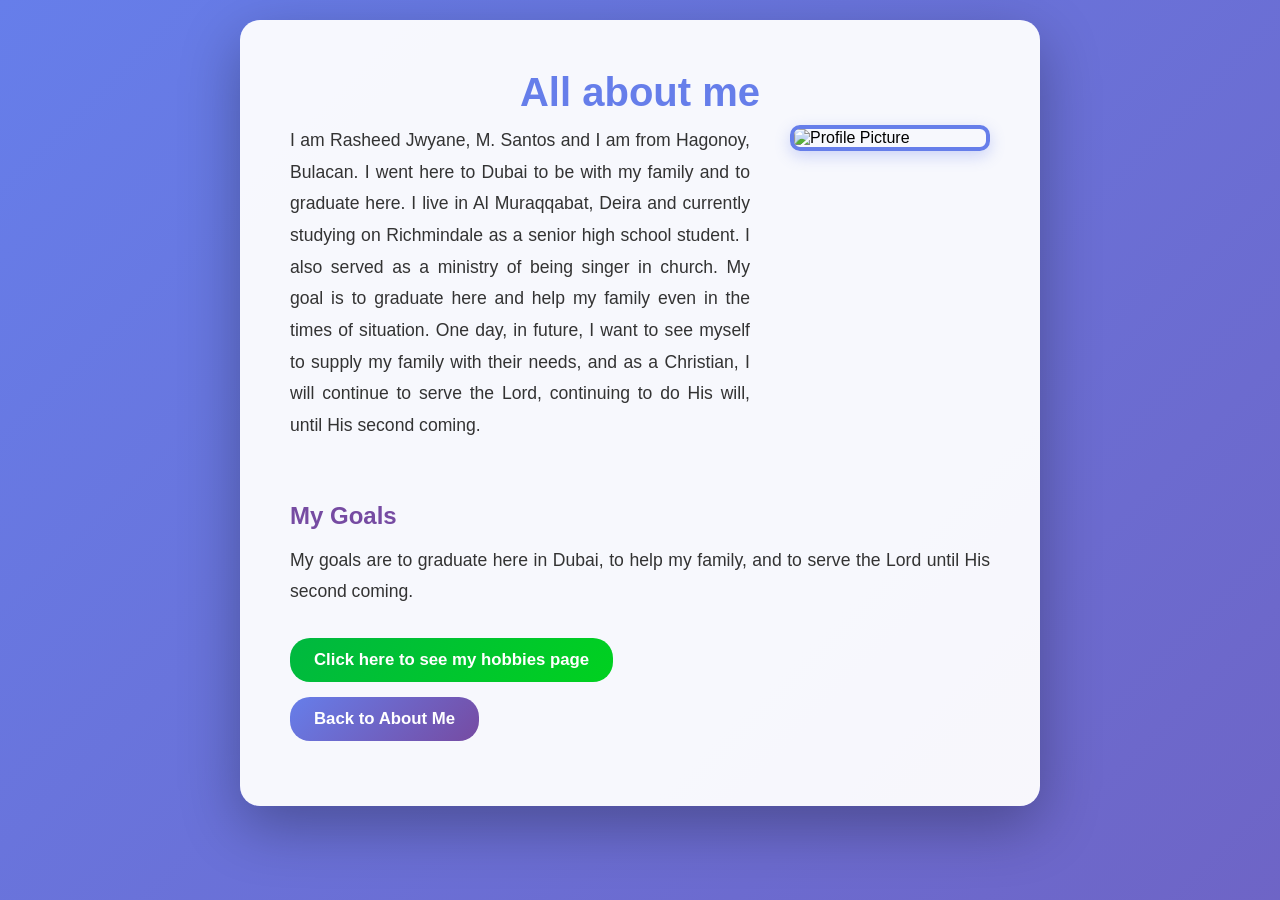
==== index2.html @ b02a63ed "Add files via upload" ====
<!DOCTYPE html>
<html lang="en">
<head>
    <link rel="stylesheet" href="index.css">
    <meta charset="UTF-8">
    <meta name="viewport" content="width=device-width, initial-scale=1.0">
    <title>About me</title>
 
</head>
<body>
    <div class="container">
        <h1>All about me</h1>
        <div class="intro-section">
            <p>I am Rasheed Jwyane, M. Santos and I am from Hagonoy, Bulacan. I went here to Dubai to be with my family and to graduate here. I live in Al Muraqqabat, Deira and currently studying on Richmindale as a senior high school student. I also served as a ministry of being singer in church. My goal is to graduate here and help my family even in the times of situation. One day, in future, I want to see myself to supply my family with their needs, and as a Christian, I will continue to serve the Lord, continuing to do His will, until His second coming.</p>
            <img src="Eggshed.png" alt="Profile Picture" class="profile-pic">
        </div>
        
        <h2>My Goals</h2>
        <p>My goals are to graduate here in Dubai, to help my family, and to serve the Lord until His second coming.</p>
        
    
 <p><button class="btn1" onclick="window.location.href='hobbiesmytashicakes.html'">Click here to see my hobbies page</button></p>
 <p><button onclick="window.location.href='index.html'">Back to About Me</button></p>
</div>
</body>
</html>
---- index.css ----
* {
            margin: 0;
            padding: 0;
            box-sizing: border-box;
        }

        body {
            font-family: 'Segoe UI', Tahoma, Geneva, Verdana, sans-serif;
            background: linear-gradient(135deg, #667eea 0%, #764ba2 50%, #667eea 100%);
            background-size: 400% 400%;
            animation: gradientTransition 8s ease infinite;
            min-height: 100vh;
            padding: 20px;
        }

        @keyframes gradientTransition {
            0% {
                background-position: 0% 50%;
            }
            50% {
                background-position: 100% 50%;
            }
            100% {
                background-position: 0% 50%;
            }
        }

        .container {
            max-width: 800px;
            margin: 0 auto;
            background: rgba(255, 255, 255, 0.95);
            padding: 50px;
            border-radius: 20px;
            box-shadow: 0 20px 60px rgba(0, 0, 0, 0.3);
        }

        h1 {
            color: #667eea;
            margin-bottom: 10px;
            font-size: 2.5em;
            text-align: center;
        }

        .intro-section {
            display: flex;
            align-items: flex-start;
            gap: 20px;
            margin-bottom: 30px;
        }

        .intro-section p {
            flex: 1;
            margin-bottom: 0;
        }

        .profile-pic {
            width: 200px;
            height: auto;
            border-radius: 10px;
            object-fit: cover;
            border: 4px solid #667eea;
            box-shadow: 0 5px 15px rgba(102, 126, 234, 0.3);
            margin: 0 auto 20px;
            display: block;
        }

        .intro-section .profile-pic {
            float: right;
            margin: 0 0 0 20px;
            flex-shrink: 0;
        }

        h2 {
            color: #764ba2;
            margin-top: 30px;
            margin-bottom: 15px;
            font-size: 1.5em;
        }

        p {
            color: #333;
            line-height: 1.8;
            font-size: 1.05em;
            margin-bottom: 15px;
            text-align: justify;
        }

        p:first-of-type {
            margin-bottom: 30px;
            font-size: 1.1em;
            font-weight: 500;
        }

        table {
            width: 100%;
            border-collapse: double;
            margin-top: 20px;
            box-shadow: 0 2px 8px rgba(0, 0, 0, 0.1);
        }

        th {
            background: linear-gradient(135deg, #667eea 0%, #764ba2 100%);
            color: white;
            padding: 12px;
            text-align: left;
            border: 2px solid #667eea;
            font-weight: bold;
        }

        td {
            padding: 12px;
            border: 2px solid #667eea;
            color: #333;
        }

        tr:hover {
            background: rgba(102, 126, 234, 0.1);
        }

        ul {
            padding-left: 30px;
            margin-top: 15px;
            margin-bottom: 20px;
            color: #333;
        }

        ul li {
            margin-bottom: 10px;
            line-height: 1.6;
        }

        button {
            background: linear-gradient(135deg, #667eea 0%, #764ba2 100%);
            color: white;
            padding: 12px 24px;
            border: none;
            border-radius: 20px;
            font-size: 1em;
            font-weight: bold;
            cursor: pointer;
            transition: transform 0.3s, box-shadow 0.3s;
        }

        button:hover {
            transform: scale(1.05);
            box-shadow: 0 5px 15px rgba(102, 75, 162, 0.4);
        }

        .btn2 {
            background: linear-gradient(135deg, #431919 0%, #1f0d0d 100%);
            display: inline-block;
            border-radius: 0;
            margin: 20px auto;
            text-align: center;
            vertical-align: middle;
            padding: 0;
        }
        .btn1 {
            background: linear-gradient(135deg, #00b840 0%, #00d11f 100%);
            display: inline-block;
            margin: 0 auto;
            width: auto;
        }
        .btn3 {
            background: linear-gradient(135deg, #efb803 0%, #b49600 100%);
            display: block;
            margin: 20px auto;
            width: fit-content;
        }
        .button-row-main {
            text-align: center;
            margin-top: 20px;
        }

        .button-row-sub {
            display: flex;
            justify-content: center;
            gap: 15px;
            margin-top: 12px;
            flex-wrap: wrap;
        }

        .btn1,
        .btn2,
        .btn3 {
            display: inline-block;
            margin: 0;
            width: auto;
            min-width: 160px;
            padding: 12px 24px;
        }

        .SBR,
        .codm {
            width: 100%;
            max-width: 300px;
            height: auto;
            display: block;
            margin: 15px auto;
            border-radius: 12px;
            box-shadow: 0 8px 20px rgba(0,0,0,0.2);
        }

        .favorites-grid {
            display: grid;
            grid-template-columns: repeat(auto-fit, minmax(200px, 1fr));
            gap: 15px;
            margin-bottom: 30px;
        }

        .favorites-grid img {
            width: 100%;
            height: 200px;
            object-fit: cover;
            border-radius: 12px;
            box-shadow: 0 8px 20px rgba(0,0,0,0.2);
            transition: transform 0.3s;
        }

        .favorites-grid img:hover {
            transform: scale(1.05);
        }
        .ukulele {
            width: 300px;
            height: auto;
            border-radius: 12px;
        }
        .phone {
            width: 300px;
            height: auto;
            border-radius: 12px;
        }
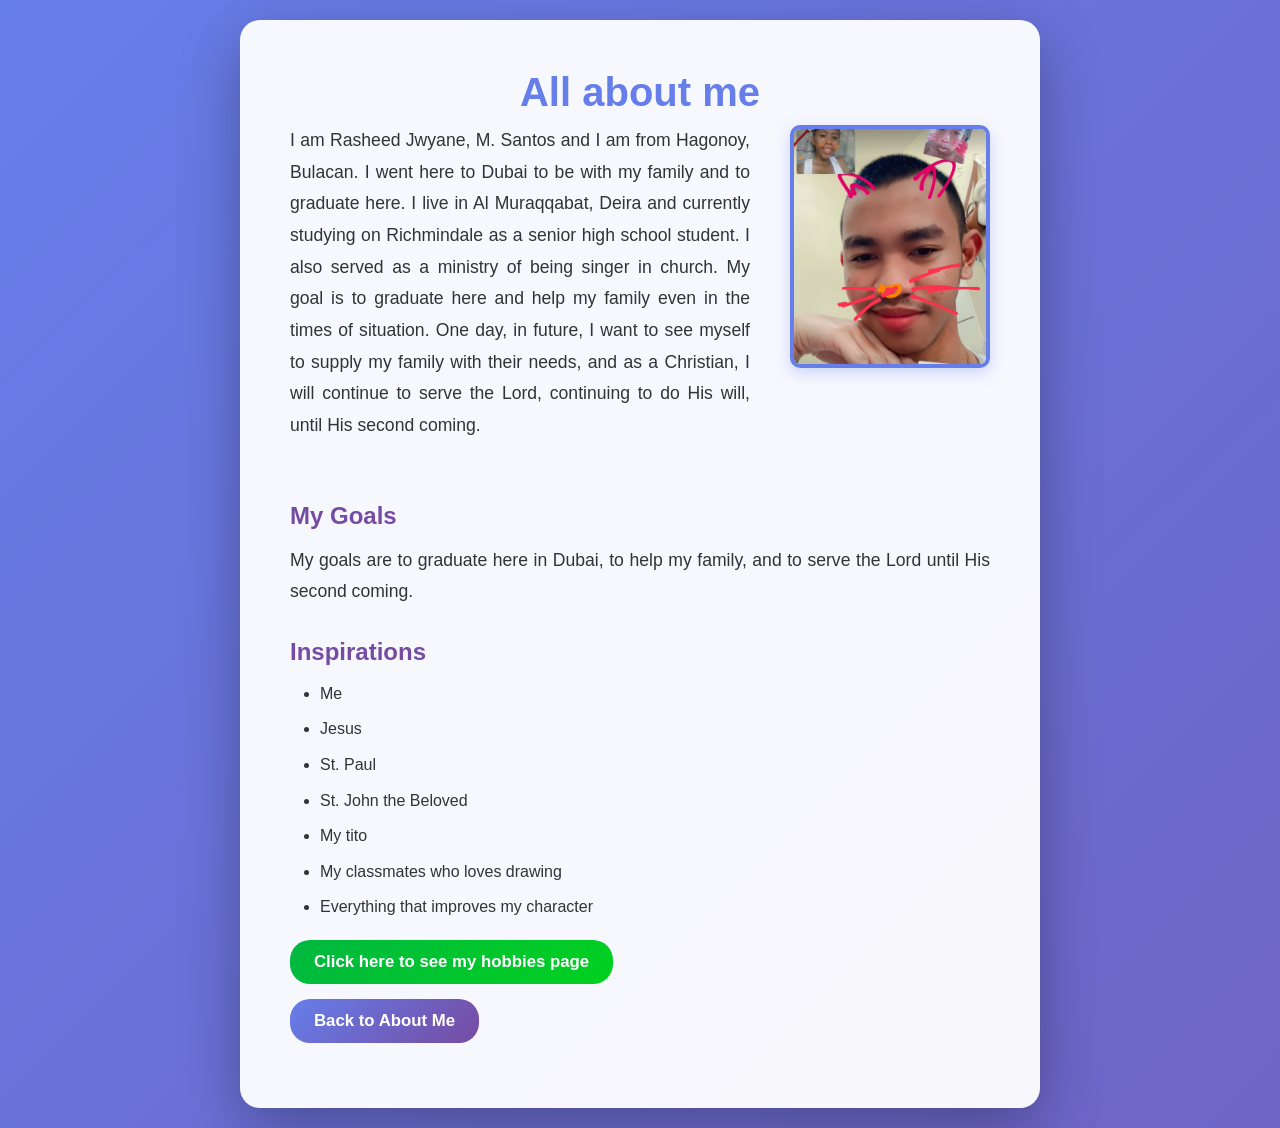
==== commit 31320a90: "Add files via upload" ====
--- a/index2.html
+++ b/index2.html
@@ -18,6 +18,17 @@
         <h2>My Goals</h2>
         <p>My goals are to graduate here in Dubai, to help my family, and to serve the Lord until His second coming.</p>
         
+
+        <h2>Inspirations</h2>
+        <ul class="inspirations-list">
+            <li>Me</li>
+            <li>Jesus</li>
+            <li>St. Paul</li>
+            <li>St. John the Beloved</li>
+            <li>My tito</li>
+            <li>My classmates who loves drawing</li>
+            <li>Everything that improves my character</li>
+        </ul>
     
  <p><button class="btn1" onclick="window.location.href='hobbiesmytashicakes.html'">Click here to see my hobbies page</button></p>
  <p><button onclick="window.location.href='index.html'">Back to About Me</button></p>
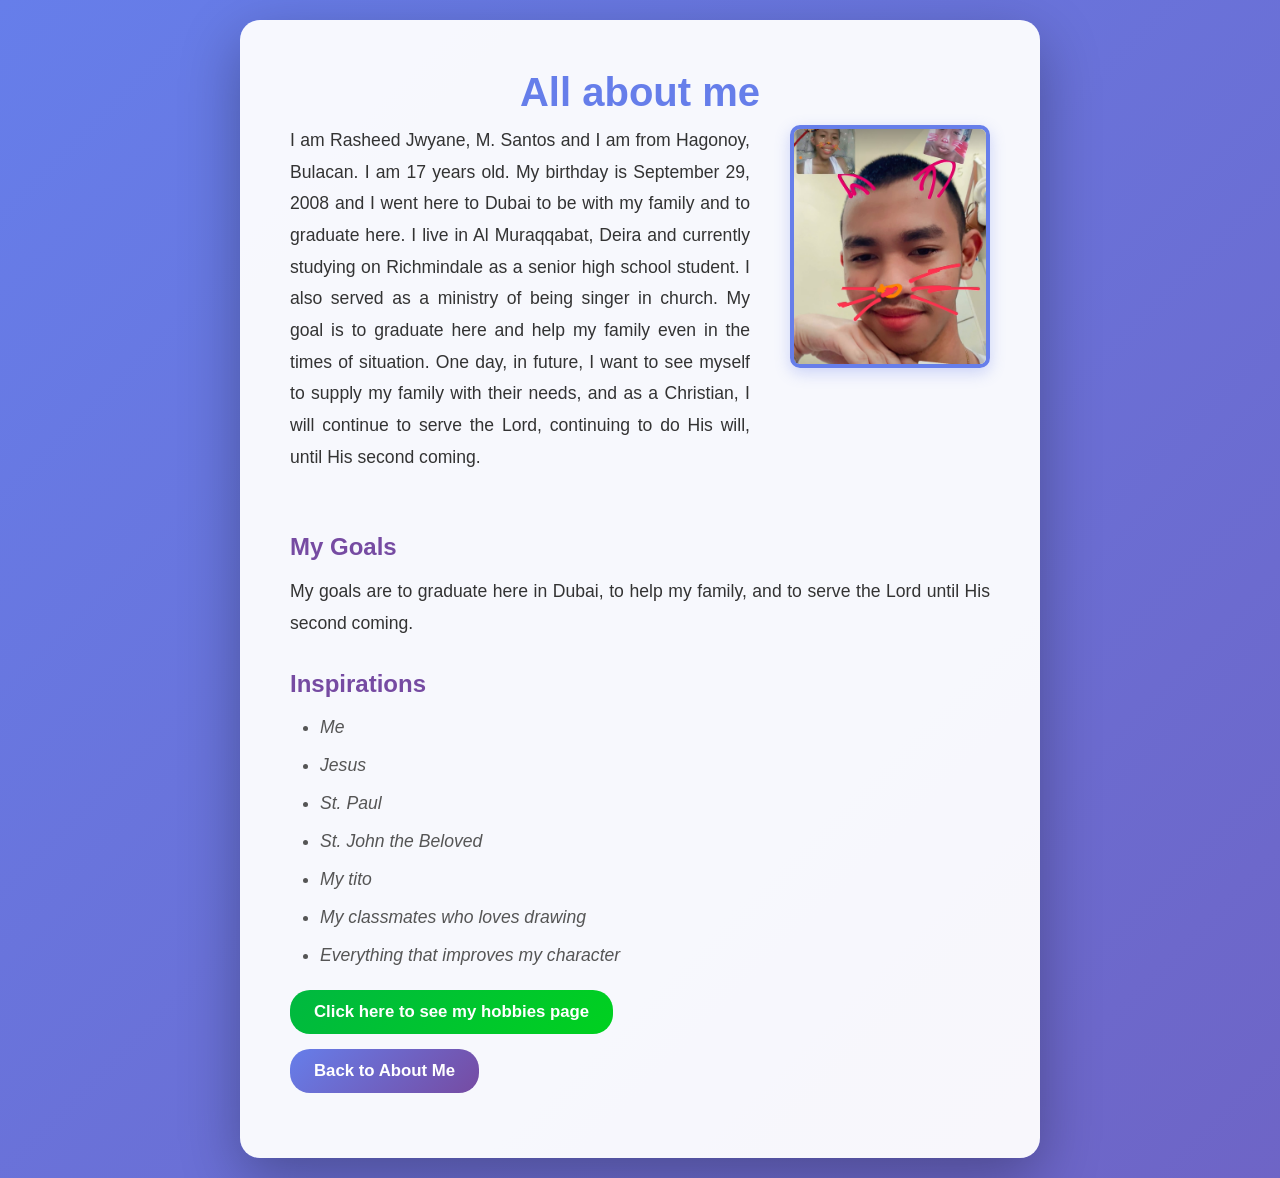
==== commit eb45cbe1: "Add files via upload" ====
--- a/index2.html
+++ b/index2.html
@@ -11,7 +11,7 @@
     <div class="container">
         <h1>All about me</h1>
         <div class="intro-section">
-            <p>I am Rasheed Jwyane, M. Santos and I am from Hagonoy, Bulacan. I went here to Dubai to be with my family and to graduate here. I live in Al Muraqqabat, Deira and currently studying on Richmindale as a senior high school student. I also served as a ministry of being singer in church. My goal is to graduate here and help my family even in the times of situation. One day, in future, I want to see myself to supply my family with their needs, and as a Christian, I will continue to serve the Lord, continuing to do His will, until His second coming.</p>
+            <p>I am Rasheed Jwyane, M. Santos and I am from Hagonoy, Bulacan. I am 17 years old. My birthday is September 29, 2008 and I went here to Dubai to be with my family and to graduate here. I live in Al Muraqqabat, Deira and currently studying on Richmindale as a senior high school student. I also served as a ministry of being singer in church. My goal is to graduate here and help my family even in the times of situation. One day, in future, I want to see myself to supply my family with their needs, and as a Christian, I will continue to serve the Lord, continuing to do His will, until His second coming.</p>
             <img src="Eggshed.png" alt="Profile Picture" class="profile-pic">
         </div>
         
--- a/index.css
+++ b/index.css
@@ -113,6 +113,18 @@
             color: #333;
         }
 
+        td a {
+            color: #667eea;
+            text-decoration: none;
+            font-weight: 500;
+            transition: color 0.3s;
+        }
+
+        td a:hover {
+            color: #764ba2;
+            text-decoration: underline;
+        }
+
         tr:hover {
             background: rgba(102, 126, 234, 0.1);
         }
@@ -127,6 +139,12 @@
         ul li {
             margin-bottom: 10px;
             line-height: 1.6;
+        }
+
+        .inspirations-list li {
+            font-style: italic;
+            font-size: 1.1em;
+            color: #555;
         }
 
         button {
@@ -191,7 +209,11 @@
         }
 
         .SBR,
-        .codm {
+        .codm,
+        .church,
+        .napoleon,
+        .rob,
+        .music {
             width: 100%;
             max-width: 300px;
             height: auto;
@@ -208,6 +230,10 @@
             margin-bottom: 30px;
         }
 
+        .favorites-grid a {
+            text-decoration: none;
+        }
+
         .favorites-grid img {
             width: 100%;
             height: 200px;
